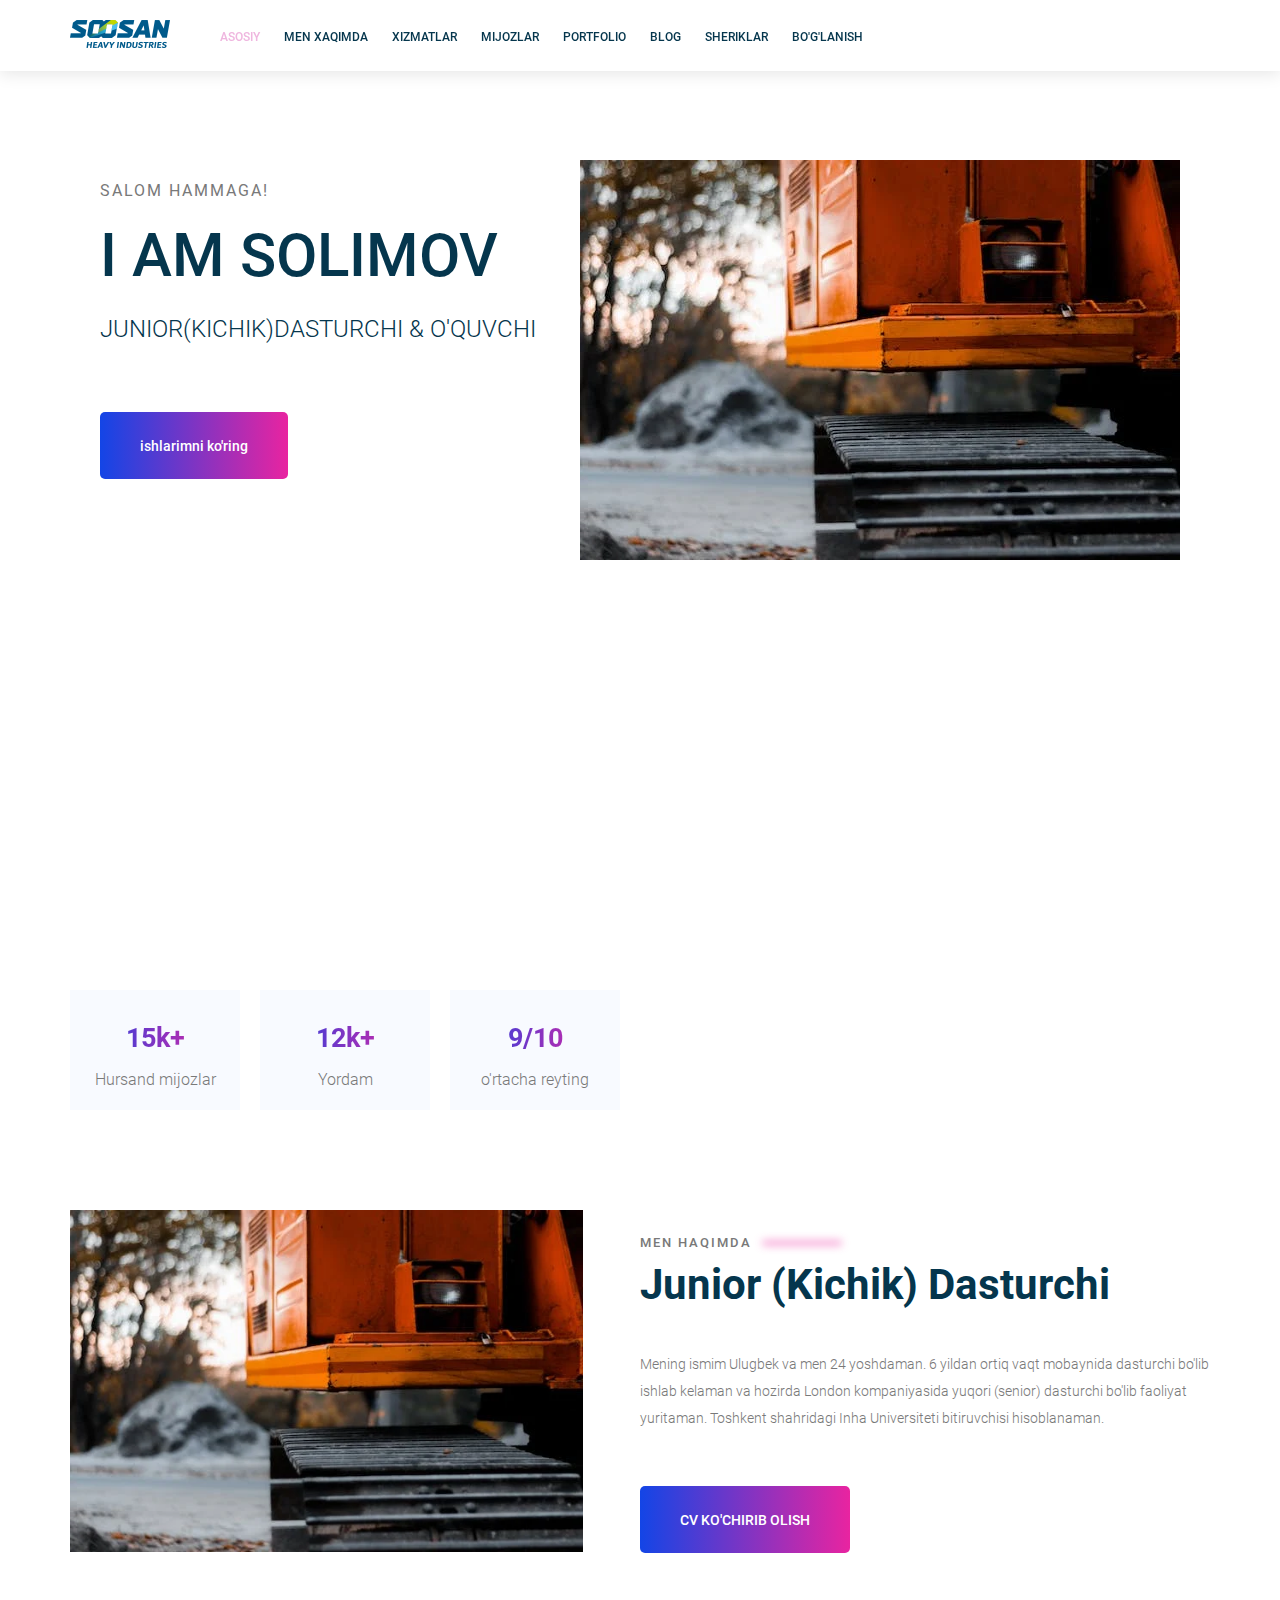
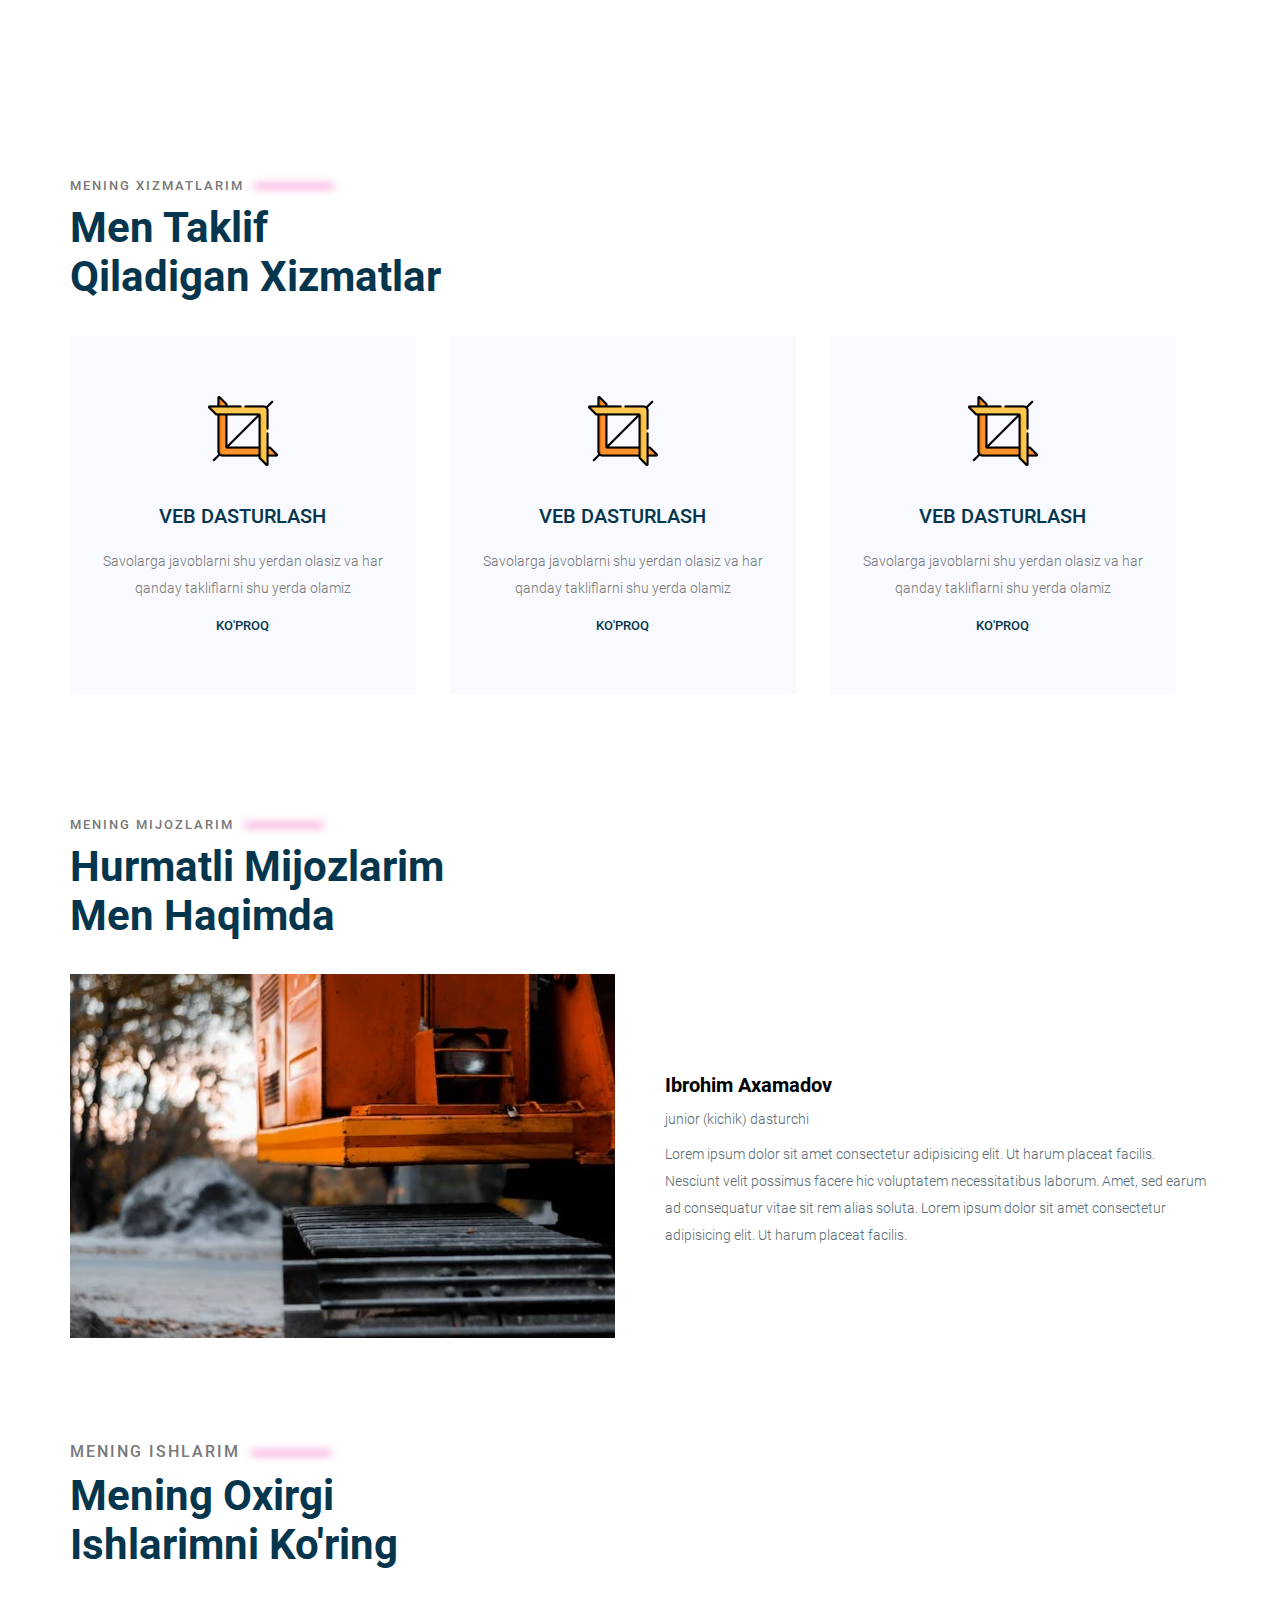
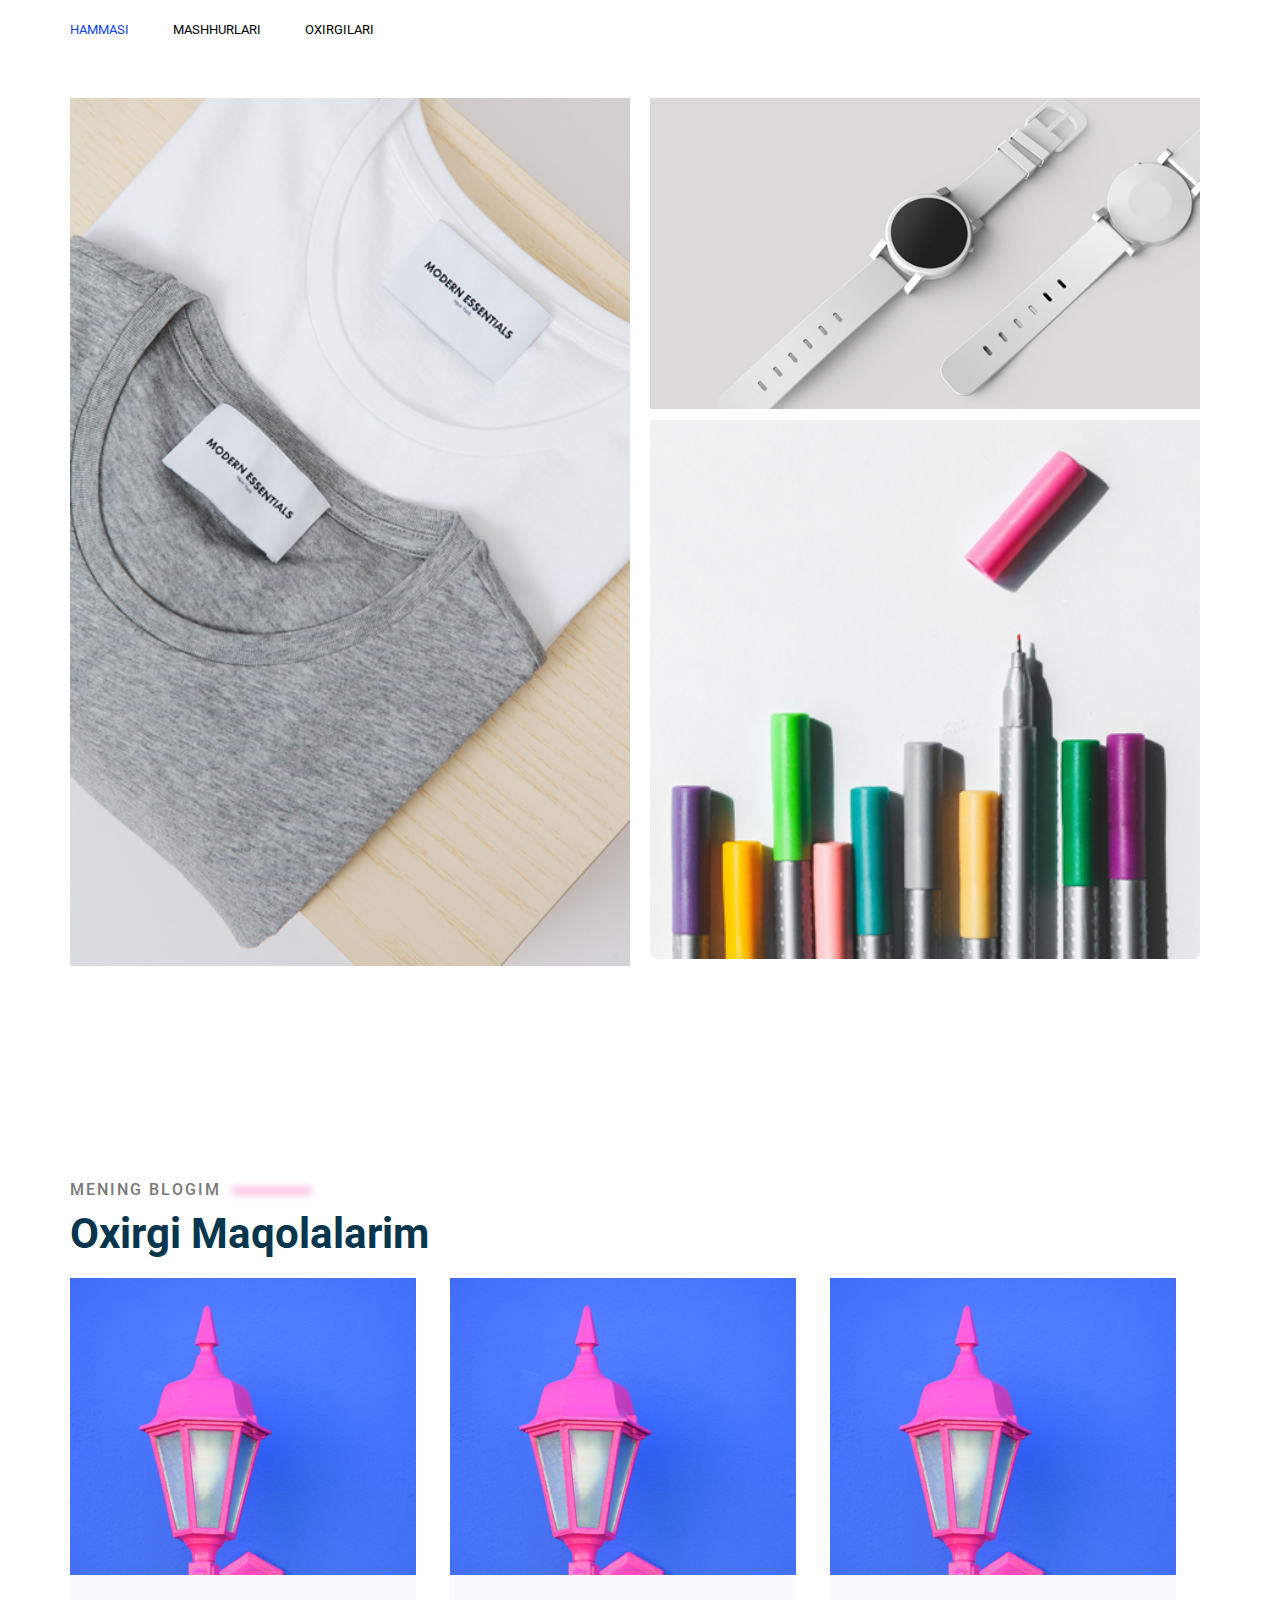
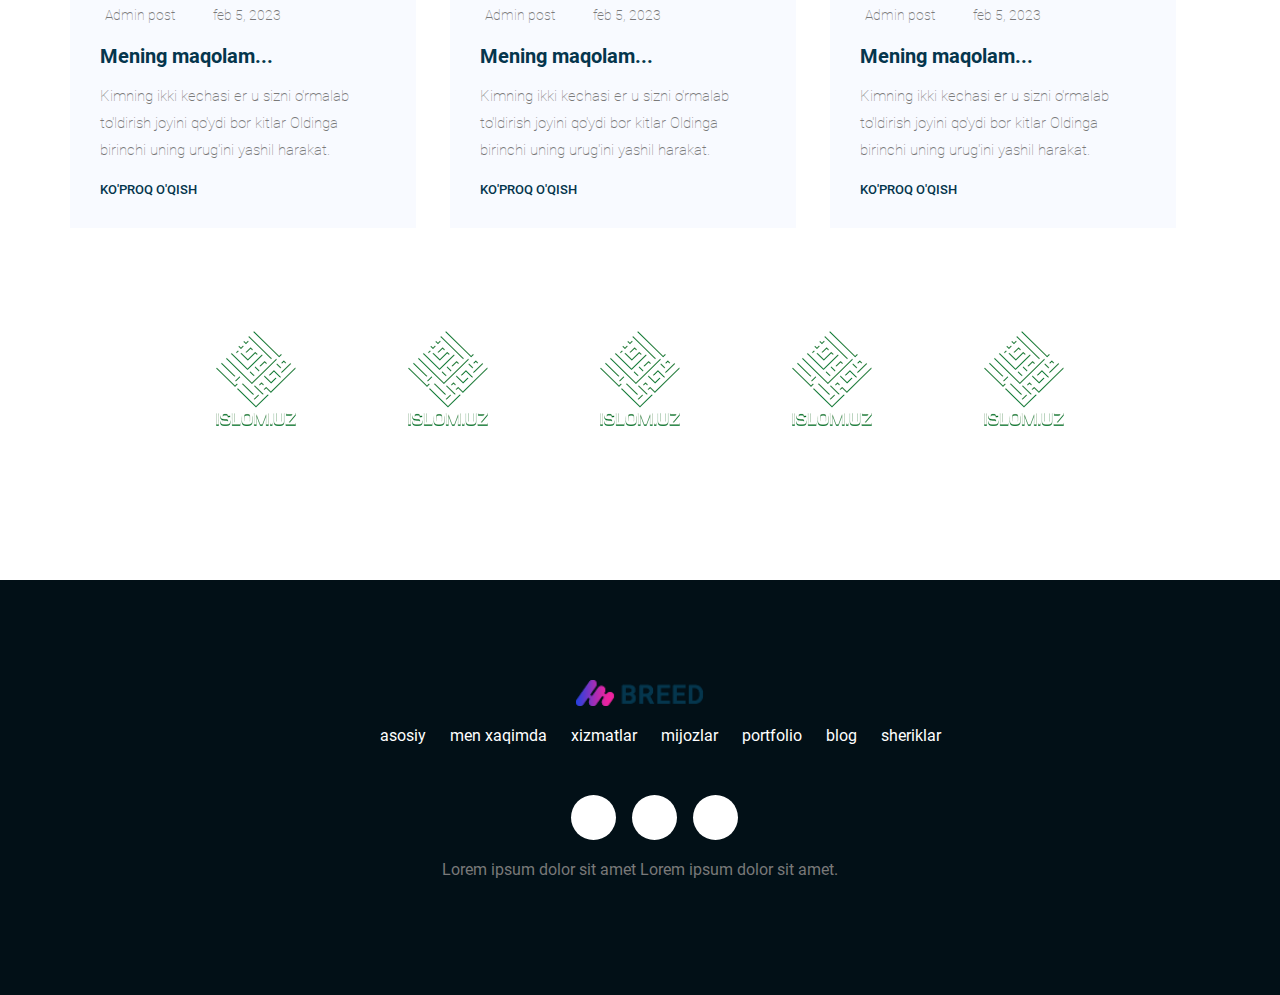
==== index.html @ 01a42edf "first commit" ====
<!DOCTYPE html>
<html lang="en">

<head>
    <meta charset="UTF-8">
    <meta http-equiv="X-UA-Compatible" content="IE=edge">
    <meta name="viewport" content="width=], initial-scale=1.0">
    <title>Document</title>
    <meta name="viewport" content="width=device-width,intial-scale=1.0">
    <link rel="preconnect" href="https://fonts.googleapis.com">
    <link rel="preconnect" href="https://fonts.gstatic.com" crossorigin>
    <link
        href="https://fonts.googleapis.com/css2?family=Lato:ital,wght@0,100;0,300;0,400;0,700;0,900;1,100;1,300;1,400;1,700;1,900&family=Roboto:ital,wght@0,100;0,300;0,400;0,500;0,700;0,900;1,100;1,300;1,400;1,500;1,700;1,900&display=swap"
        rel="stylesheet">
    <link rel="stylesheet" href="./css/shared.css">

    <link rel="stylesheet" href="./css/main.css">
    <link rel="stylesheet" href="https://cdnjs.cloudflare.com/ajax/libs/font-awesome/6.4.0/css/all.min.css"
        integrity="sha512-iecdLmaskl7CVkqkXNQ/ZH/XLlvWZOJyj7Yy7tcenmpD1ypASozpmT/E0iPtmFIB46ZmdtAc9eNBvH0H/ZpiBw=="
        crossorigin="anonymous" referrerpolicy="no-referrer" />

</head>

<body>
    <!-- header section -->
    <header class="main-header">
        <div class="container">
            <div class="main-header__brand">
                <a href="./index.html">
                    <img src="./images/logo (9).png" alt="logo">
                </a>
            </div>

            <nav class="main-navigation">
                <ul class="main-navigation__items">
                    <li class="main-navigation__item active">
                        <a href="#">asosiy</a>
                    </li>
                    <li class="main-navigation__item ">
                        <a href="#main-section">men xaqimda</a>
                    </li>
                    <li class="main-navigation__item">
                        <a href="#services">xizmatlar</a>
                    </li>
                    <li class="main-navigation__item">
                        <a href="#clieants">mijozlar</a>
                    </li>
                    <li class="main-navigation__item">
                        <a href="#portfolio">portfolio</a>
                    </li>
                    <li class="main-navigation__item">
                        <a href="#blog">blog</a>
                    </li>
                    <li class="main-navigation__item">
                        <a href="#partners">sheriklar</a>
                    </li>
                    <li class="main-navigation__item">
                        <a href="./contact.html">bo'g'lanish</a>
                    </li>
                </ul>
            </nav>
        </div>


    </header>


    <!--/ header section -->

    <!-- main section -->
    <div class="main-banner">



        <div class="container">
            <section id="main-section" class="main-section">

                <div class="main-section__info ">

                    <h4 class="main-section__welcome to-uppercase"> Salom hammaga! </h4>
                    <h1 class="main-section__introduction to-uppercase"> I am Solimov</h1>
                    <h3 class="main-section__position to-uppercase">junior(kichik)dasturchi & o'quvchi</h3>
                    <div class="main-section__social-networks">
                        <a href="#"><i class="fa-brands fa-telegram"></i></a>
                        <a href="#"><i class="fa-brands fa-youtube"></i></a>
                        <a href="#"><i class="fa-brands fa-instagram"></i></a>
                    </div>
                    <button type="button" class=" button main-section__action">
                        ishlarimni ko'ring
                    </button>
                </div>




                <div class="main-section__image">
                    <img src="./images/exkovtor.webp" alt="my img">
                </div>
            </section>
            <div class="clearfix"></div>


        </div>
    </div>

    <!-- /main section -->

    <!-- statistics -->
    <div class="container">
        <section id="statistics" class="statistics">
            <div class="statistics__item">
                <h3 class="statistics__number">
                    15k+
                </h3>
                <p class="statistics__title">
                    Hursand mijozlar
                </p>
            </div>
            <div class="statistics__item">
                <h3 class="statistics__number">
                    12k+
                </h3>
                <p class="statistics__title">
                    Yordam
                </p>
            </div>
            <div class="statistics__item">
                <h3 class="statistics__number">
                    9/10
                </h3>
                <p class="statistics__title">
                    o'rtacha reyting
                </p>
            </div>

        </section>
    </div>
    <!--/ statistics -->


    <!-- about me section -->
    <div class="container">
        <section id="about-me" class="about-me">
            <div class="about-me__image">
                <img src="./images/exkovtor.webp" alt="about me image">
            </div>

            <div class="about-me__info">
                <h5 class="section-subtitle">
                    men haqimda
                    <span class="blur-line"></span>
                </h5>
                <h3 class="section-title">
                    junior (kichik) dasturchi
                </h3>
                <p class="about-me__description">

                    Mening ismim Ulugbek va men 24 yoshdaman. 6 yildan ortiq vaqt mobaynida dasturchi bo'lib ishlab
                    kelaman
                    va hozirda London kompaniyasida yuqori (senior) dasturchi bo'lib faoliyat yuritaman. Toshkent
                    shahridagi
                    Inha Universiteti bitiruvchisi hisoblanaman.

                </p>
                <button type="button" class="button to-uppercase about-me__action">
                    cv ko'chirib olish
                </button>
            </div>

        </section>
        <div class="clearfix"></div>
    </div>
    <!-- /about main section -->

    <!-- services section -->
    <div class="container">
        <section id="services" class="services">
            <h5 class="section-subtitle">
                Mening xizmatlarim
                <span class="blur-line"></span>
            </h5>
            <h2 class="section-title">
                Men taklif <br>
                qiladigan xizmatlar
            </h2>
            <div class="services__cards">
                <div class="service__card">
                    <img class="service-card__icon" src="./images/s1.png" alt="Servise 1">
                    <h5 class="service-card__title">Veb dasturlash</h5>
                    <p class="service-card__description">
                        Savolarga javoblarni shu yerdan olasiz va har qanday takliflarni shu yerda olamiz
                    </p>
                    <a href="#" class="service-card__link ">
                        Ko'proq
                    </a>
                </div>
                <div class="service__card">
                    <img class="service-card__icon" src="./images/s1.png" alt="Servise 1">
                    <h5 class="service-card__title">Veb dasturlash</h5>
                    <p class="service-card__description">
                        Savolarga javoblarni shu yerdan olasiz va har qanday takliflarni shu yerda olamiz
                    </p>
                    <a href="#" class="service-card__link ">
                        Ko'proq
                    </a>
                </div>
                <div class="service__card">
                    <img class="service-card__icon" src="./images/s1.png" alt="Servise 1">
                    <h5 class="service-card__title">Veb dasturlash</h5>
                    <p class="service-card__description">
                        Savolarga javoblarni shu yerdan olasiz va har qanday takliflarni shu yerda olamiz
                    </p>
                    <a href="#" class="service-card__link ">
                        Ko'proq
                    </a>
                </div>
            </div>
        </section>
    </div>
    <!-- /services section -->

    <!-- clients section -->
    <div class="container">
        <section id="clieants" class="clients">
            <h5 class="section-subtitle">
                Mening mijozlarim
                <span class="blur-line"></span>
            </h5>
            <h2 class="section-title">
                Hurmatli mijozlarim <br>
                men haqimda
            </h2>
            <div class="client-items">
                <div class="client-item">
                    <div class="client-item__image">
                        <img src="./images/exkovtor.webp" alt="Client image">
                    </div>
                    <div class="client-item__info">
                        <h3 class="client-item__name">
                            Ibrohim Axamadov
                        </h3>
                        <p class="client-item__position">
                            junior (kichik) dasturchi
                        </p>
                        <p class="client-item__review">
                            Lorem ipsum dolor sit amet consectetur adipisicing elit. Ut harum placeat facilis. Nesciunt
                            velit possimus facere hic voluptatem necessitatibus laborum. Amet, sed earum ad consequatur
                            vitae sit rem alias soluta.
                            Lorem ipsum dolor sit amet consectetur adipisicing elit. Ut harum placeat facilis.
                        </p>
                        <div class="client-item__rate">
                            <i class="fas fa-star"></i>
                            <i class="fas fa-star"></i>
                            <i class="fas fa-star"></i>
                            <i class="fas fa-star"></i>
                            <i class="fas fa-star disabled"></i>
                        </div>
                    </div>

                </div>
            </div>
        </section>
        <div class="clearfix"></div>
    </div>

    <!-- /clients section -->

    <!-- portfolio section -->
    <div class="container">

        <section id="portfolio" class="portfolio">
            <div class="section-subtitle">
                Mening ishlarim
                <span class="blur-line"></span>
            </div>
            <div class="section-title">
                Mening oxirgi<br>
                ishlarimni ko'ring
            </div>
            <ul class="portfolio-filters">
                <li class="active">
                    Hammasi
                </li>
                <li>
                    Mashhurlari
                </li>

                <li>
                    oxirgilari
                </li>

            </ul>
            <div class="portfolio-items">
                <div class="portfolio-item portfolio-item-1">
                    <img src="./images/p5.jpg" alt="portfolio img 1" class="portfoli-item__image">
                    <div class="portfolio-item__overlay"></div>
                    <div class="portfolio-item__info">
                        <h4>
                            <a href="#">portfolio item 1</a>
                        </h4>

                        <p>
                            ishim haqida
                        </p>
                    </div>

                </div>
                <div class="portfolio-item portfolio-item-2">
                    <img src="./images/p4.jpg" alt="portfolio img 1" class="portfoli-item__image">
                    <div class="portfolio-item__overlay"></div>
                    <div class="portfolio-item__info">
                        <h4>
                            <a href="#">portfolio item 4</a>
                        </h4>

                        <p>
                            ishim haqida
                        </p>
                    </div>
                </div>
                <div class="portfolio-item portfolio-item-3">
                    <img src="./images/p6.jpg" alt="portfolio img 1" class="portfoli-item__image">
                    <div class="portfolio-item__overlay"></div>
                    <div class="portfolio-item__info">
                        <h4>
                            <a href="#">portfolio item 4</a>
                        </h4>

                        <p>
                            ishim haqida
                        </p>
                    </div>
                </div>
            </div>






        </section>
    </div>
    <!-- /portfolio section -->

    <!-- blog section -->
    <div class="container">
        <section id="blog" class="blog">
            <div class="section-subtitle">
                Mening blogim
                <span class="blur-line"></span>
            </div>
            <div class="section-title">
                Oxirgi maqolalarim
            </div>
            <div class="blog-items">
                <div class="blog-item">
                    <div class="blog-item__image">
                        <img src="./images/b1.jpg" alt="blog 1 image">
                    </div>
                    <div class="blog-item__info">
                        <div class="blog-item__main-info">
                            <span class="blog-item__author">
                                <i class="fa fa-user"></i>
                                Admin post
                            </span>
                            <span class="blog-item__date">
                                <i class="fa fa-calendar"></i>
                                feb 5, 2023

                            </span>
                        </div>
                        <h5 class="blog-item__title">
                            Mening maqolam...
                        </h5>
                        <p class="blog-item__description">
                            Kimning ikki kechasi er u sizni o'rmalab to'ldirish joyini qo'ydi bor kitlar Oldinga
                            birinchi uning urug'ini yashil harakat.
                        </p>
                        <a class="blog-item__learn-more">
                            Ko'proq o'qish
                        </a>

                    </div>
                </div>
                <div class="blog-item">
                    <div class="blog-item__image">
                        <img src="./images/b1.jpg" alt="blog 1 image">
                    </div>
                    <div class="blog-item__info">
                        <div class="blog-item__main-info">
                            <span class="blog-item__author">
                                <i class="fa fa-user"></i>
                                Admin post
                            </span>
                            <span class="blog-item__date">
                                <i class="fa fa-calendar"></i>
                                feb 5, 2023

                            </span>
                        </div>
                        <h5 class="blog-item__title">
                            Mening maqolam...
                        </h5>
                        <p class="blog-item__description">
                            Kimning ikki kechasi er u sizni o'rmalab to'ldirish joyini qo'ydi bor kitlar Oldinga
                            birinchi uning urug'ini yashil harakat.
                        </p>
                        <a class="blog-item__learn-more">
                            Ko'proq o'qish
                        </a>

                    </div>
                </div>
                <div class="blog-item">
                    <div class="blog-item__image">
                        <img src="./images/b1.jpg" alt="blog 1 image">
                    </div>
                    <div class="blog-item__info">
                        <div class="blog-item__main-info">
                            <span class="blog-item__author">
                                <i class="fa fa-user"></i>
                                Admin post
                            </span>
                            <span class="blog-item__date">
                                <i class="fa fa-calendar"></i>
                                feb 5, 2023

                            </span>
                        </div>
                        <h5 class="blog-item__title">
                            Mening maqolam...
                        </h5>
                        <p class="blog-item__description">
                            Kimning ikki kechasi er u sizni o'rmalab to'ldirish joyini qo'ydi bor kitlar Oldinga
                            birinchi uning urug'ini yashil harakat.
                        </p>
                        <a class="blog-item__learn-more">
                            Ko'proq o'qish
                        </a>

                    </div>
                </div>
            </div>

        </section>
    </div>

    <!-- /blog section -->

    <!-- partners section -->
    <div class="container">
        <section id="partners" class="partners">
            <div class="partner">
                <img src="./images/logo.png" alt="">
            </div>
            <div class="partner">
                <img src="./images/logo.png" alt="">
            </div>
            <div class="partner">
                <img src="./images/logo.png" alt="">
            </div>
            <div class="partner">
                <img src="./images/logo.png" alt="">
            </div>
            <div class="partner">
                <img src="./images/logo.png" alt="">
            </div>
        </section>
    </div>

    <!-- /partners section -->

    <!-- footer section -->
    <footer class="footer">
        <div class="container">
            <div class="footer__brand">
                <img src="./images/logo (2).png" alt="logo">
            </div>
            <nav class="footer__navigation">
                <ul class="footer__navigation-items">
                    <li class="footer__navigation-item">
                        <a href="#">asosiy</a>
                    </li>
                    <li class="footer__navigation-item">
                        <a href="#">men xaqimda</a>
                    </li>
                    <li class="footer__navigation-item">
                        <a href="#">xizmatlar</a>
                    </li>
                    <li class="footer__navigation-item">
                        <a href="#">mijozlar</a>
                    </li>
                    <li class="footer__navigation-item">
                        <a href="#">portfolio</a>
                    </li>
                    <li class="footer__navigation-item">
                        <a href="#">blog</a>
                    </li>
                    <li class="footer__navigation-item">
                        <a href="#">sheriklar</a>
                    </li>
                </ul>
            </nav>
            <ul class="footer__socials">
                <li class="footer__social">
                    <a href="#">
                        <i class="fab fa-telegram"></i>
                    </a>
                </li>
                <li class="footer__social">
                    <a href="#">
                        <i class="fab fa-instagram"></i>
                    </a>
                </li>
                <li class="footer__social">
                    <a href="#">
                        <i class="fab fa-youtube"></i>
                    </a>
                </li>
            </ul>
            <p class="footer__text">
                Lorem ipsum dolor sit amet Lorem ipsum dolor sit amet.
            </p>
        </div>
    </footer>

    <!-- /footer section -->




</body>

</html>
---- css/shared.css ----
@font-face {
    font-family: 'Roboto';
    src: url('../FONTS/Roboto/Roboto-Black.eot');
    src: url('../FONTS/Roboto/Roboto-Black.eot?#iefix') format('embedded-opentype'),
        url('../FONTS/Roboto/Roboto-Black.woff2') format('woff2'),
        url('../FONTS/Roboto/Roboto-Black.woff') format('woff'),
        url('../FONTS/Roboto/Roboto-Black.ttf') format('truetype');
    font-weight: 900;
    font-style: normal;
    font-display: swap;
}

@font-face {
    font-family: 'Roboto';
    src: url('../FONTS/Roboto/Roboto-BlackItalic.eot');
    src: url('../FONTS/Roboto/Roboto-BlackItalic.eot?#iefix') format('embedded-opentype'),
        url('../FONTS/Roboto/Roboto-BlackItalic.woff2') format('woff2'),
        url('../FONTS/Roboto/Roboto-BlackItalic.woff') format('woff'),
        url('../FONTS/Roboto/Roboto-BlackItalic.ttf') format('truetype');
    font-weight: 900;
    font-style: italic;
    font-display: swap;
}

@font-face {
    font-family: 'Roboto';
    src: url('../FONTS/Roboto/Roboto-Bold.eot');
    src: url('../FONTS/Roboto/Roboto-Bold.eot?#iefix') format('embedded-opentype'),
        url('../FONTS/Roboto/Roboto-Bold.woff2') format('woff2'),
        url('../FONTS/Roboto/Roboto-Bold.woff') format('woff'),
        url('../FONTS/Roboto/Roboto-Bold.ttf') format('truetype');
    font-weight: bold;
    font-style: normal;
    font-display: swap;
}

@font-face {
    font-family: 'Roboto';
    src: url('../FONTS/Roboto/Roboto-Light.eot');
    src: url('../FONTS/Roboto/Roboto-Light.eot?#iefix') format('embedded-opentype'),
        url('../FONTS/Roboto/Roboto-Light.woff2') format('woff2'),
        url('../FONTS/Roboto/Roboto-Light.woff') format('woff'),
        url('../FONTS/Roboto/Roboto-Light.ttf') format('truetype');
    font-weight: 300;
    font-style: normal;
    font-display: swap;
}

@font-face {
    font-family: 'Roboto';
    src: url('../FONTS/Roboto/Roboto-LightItalic.eot');
    src: url('../FONTS/Roboto/Roboto-LightItalic.eot?#iefix') format('embedded-opentype'),
        url('../FONTS/Roboto/Roboto-LightItalic.woff2') format('woff2'),
        url('../FONTS/Roboto/Roboto-LightItalic.woff') format('woff'),
        url('../FONTS/Roboto/Roboto-LightItalic.ttf') format('truetype');
    font-weight: 300;
    font-style: italic;
    font-display: swap;
}

@font-face {
    font-family: 'Roboto';
    src: url('../FONTS/Roboto/Roboto-Italic.eot');
    src: url('../FONTS/Roboto/Roboto-Italic.eot?#iefix') format('embedded-opentype'),
        url('../FONTS/Roboto/Roboto-Italic.woff2') format('woff2'),
        url('../FONTS/Roboto/Roboto-Italic.woff') format('woff'),
        url('../FONTS/Roboto/Roboto-Italic.ttf') format('truetype');
    font-weight: normal;
    font-style: italic;
    font-display: swap;
}

@font-face {
    font-family: 'Roboto';
    src: url('../FONTS/Roboto/Roboto-BoldItalic.eot');
    src: url('../FONTS/Roboto/Roboto-BoldItalic.eot?#iefix') format('embedded-opentype'),
        url('../FONTS/Roboto/Roboto-BoldItalic.woff2') format('woff2'),
        url('../FONTS/Roboto/Roboto-BoldItalic.woff') format('woff'),
        url('../FONTS/Roboto/Roboto-BoldItalic.ttf') format('truetype');
    font-weight: bold;
    font-style: italic;
    font-display: swap;
}

@font-face {
    font-family: 'Roboto';
    src: url('../FONTS/Roboto/Roboto-Medium.eot');
    src: url('../FONTS/Roboto/Roboto-Medium.eot?#iefix') format('embedded-opentype'),
        url('../FONTS/Roboto/Roboto-Medium.woff2') format('woff2'),
        url('../FONTS/Roboto/Roboto-Medium.woff') format('woff'),
        url('../FONTS/Roboto/Roboto-Medium.ttf') format('truetype');
    font-weight: 500;
    font-style: normal;
    font-display: swap;
}

@font-face {
    font-family: 'Roboto';
    src: url('../FONTS/Roboto/Roboto-MediumItalic.eot');
    src: url('../FONTS/Roboto/Roboto-MediumItalic.eot?#iefix') format('embedded-opentype'),
        url('../FONTS/Roboto/Roboto-MediumItalic.woff2') format('woff2'),
        url('../FONTS/Roboto/Roboto-MediumItalic.woff') format('woff'),
        url('../FONTS/Roboto/Roboto-MediumItalic.ttf') format('truetype');
    font-weight: 500;
    font-style: italic;
    font-display: swap;
}

@font-face {
    font-family: 'Roboto';
    src: url('../FONTS/Roboto/Roboto-ThinItalic.eot');
    src: url('../FONTS/Roboto/Roboto-ThinItalic.eot?#iefix') format('embedded-opentype'),
        url('../FONTS/Roboto/Roboto-ThinItalic.woff2') format('woff2'),
        url('../FONTS/Roboto/Roboto-ThinItalic.woff') format('woff'),
        url('../FONTS/Roboto/Roboto-ThinItalic.ttf') format('truetype');
    font-weight: 100;
    font-style: italic;
    font-display: swap;
}

@font-face {
    font-family: 'Roboto';
    src: url('../FONTS/Roboto/Roboto-Regular.eot');
    src: url('../FONTS/Roboto/Roboto-Regular.eot?#iefix') format('embedded-opentype'),
        url('../FONTS/Roboto/Roboto-Regular.woff2') format('woff2'),
        url('../FONTS/Roboto/Roboto-Regular.woff') format('woff'),
        url('../FONTS/Roboto/Roboto-Regular.ttf') format('truetype');
    font-weight: normal;
    font-style: normal;
    font-display: swap;
}

@font-face {
    font-family: 'Roboto';
    src: url('../FONTS/Roboto/Roboto-Thin.eot');
    src: url('../FONTS/Roboto/Roboto-Thin.eot?#iefix') format('embedded-opentype'),
        url('../FONTS/Roboto/Roboto-Thin.woff2') format('woff2'),
        url('../FONTS/Roboto/Roboto-Thin.woff') format('woff'),
        url('../FONTS/Roboto/Roboto-Thin.ttf') format('truetype');
    font-weight: 100;
    font-style: normal;
    font-display: swap;
}




/* core styles */

html {
    scroll-behavior: smooth;
}

body {
    margin: 0;
    font-family: 'Roboto', sans-serif;
}


a {
    transition: all 0.3s ease-in-out;
}

button {
    font-family: inherit;
    transition: all 0.3s ease-in-out;
}



.container {
    width: 1140px;
    margin: 0 auto;
}


.to-uppercase {
    text-transform: uppercase;

}

.clearfix {
    clear: both;
}



.section-subtitle {
    letter-spacing: 2px;
    font-weight: 500;
    margin-bottom: 0.625rem;
    /* 10px */
    color: #797979;
    text-transform: uppercase;
}

.section-title {
    margin-top: 5px;
    /*5/16=0.32rem*/
    font-size: 42px;
    /*42/16=2.62rem*/
    font-weight: 700;
    text-transform: capitalize;
    color: #05364d;
}

.button {
    border: none;
    background: linear-gradient(to right, #1345e6 0%, #ed239f 51%, #1345e6 100%);
    background-size: 200% auto;
    color: #ffffff;
    font-weight: 500;
    font-size: 14px;
    /*14/16=0.87rem*/
    padding: 1.6rem 2.5rem;
    cursor: pointer;
    border-radius: 5px;
}

.button:hover {
    background-position: right center;
}




.blur-line {
    display: inline-block;
    position: relative;
    top: -2px;
    margin-left: 0.32rem;
    width: 80px;
    height: 4px;
    background-color: rgba(237, 35, 159, 0.6);
    filter: blur(4px);
    border-radius: 4px;
}

/* main header styles */

.main-header {
    position: fixed;
    top: 0;
    left: 0;
    width: 100%;
    background-color: white;
    box-shadow: 0px 3px 16px 0px rgb(0 0 0 / 10%);
    z-index: 10;
}

.main-header .container {
    display: flex;
    align-self: center;
}


/* .main-header__brand {
    display: inline-block;
    vertical-align: middle;
} */


.main-header__brand img {
    width: 100px;
    margin-top: 20px;
}

.main-navigation {
    display: inline-block;
    vertical-align: middle;
}

.main-navigation__item {
    display: inline-block;
    padding: 0.625rem;
}

.main-navigation a {
    color: #05364d;
    text-decoration: none;
    text-transform: uppercase;

    font-size: 0.75rem;
    font-weight: 500;
}

.main-navigation__item a:hover {
    color: #efb6df;
}

.main-navigation__item.active a {
    color: #efb6df;
}


/* footer section styles */

.footer {
    padding: 100px 0;
    margin-top: 50px;
    background-color: #021017;
    text-align: center;
}

.footer__brand img {
    width: 128px;
}

.footer__navigation-items {
    margin-bottom: 50px;
}

.footer__navigation-item {
    display: inline-block;
    padding: 0 10px;
}

.footer__navigation-item a {
    color: white;
    text-decoration: none;
}

.footer__social {
    display: inline-block;
    width: 45px;
    height: 45px;
    line-height: 45px;
    text-align: center;
    background: #ffffff;
    border-radius: 36px;
    color: #05364d;
    font-size: 1rem;
    margin-right: 12px;
}


.footer__social a {
    color: #021017;

}





.footer__social:hover {
    background: linear-gradient(90deg, #1345e6 0%, #ed239f 100%);
}

.footer__social:hover i {
    color: white;
}

.footer__text {
    color: #797979;
}

@media only screen and (max-width:991px) {
    .container {
        width: 90%;
    }

    /* navigation menu */

    .main-navigation {
        display: none;



    }

    /* footer */

    .footer__navigation {
        display: none;
    }
}



@media only screen and (max-width:767px) {
    .container {
        width: 92%;
    }

    .main-navigation {
        display: none;

    }


}
---- css/main.css ----
/* main section */

.main-banner {
    /* background: url('../images/fonrasm.jpeg')no-repeat top center; */
    background-color: center;
    background-size: cover;
    min-height: 890px;
}

.main-section {

    padding: 10rem 1.87rem;
    /*1)120px/16=7.5rem 2)30/16=1.87rem*/
    display: flex;
    justify-content: space-between;
}





/* .main-section>div {
    width: 50%;
    float: left;
} */


.main-section__image {
    text-align: right;
}

.main-section__welcome {
    font-size: 1rem;
    /*16/16=1rem*/
    font-weight: 400;
    /* 20/16=1.25rem */
    margin-bottom: 1.25rem;
    letter-spacing: 2px;
    color: #797979;
}


.main-section__introduction {
    /* 20/16=1.25rem */
    margin-top: 1.25rem;
    /* 60/16=3.75rem */
    font-size: 3.75rem;
    font-weight: 500;
    /* 20/16=1.25rem */
    margin-bottom: 1.25rem;
    color: #05364d;
}

.main-section__position {
    color: #05364d;
    /* 24/16=1.5rem */
    font-size: 1.5rem;
    font-weight: 300;
    /* 20/16=1.25rem */
    margin-bottom: 1.25rem;
}


.main-section__social-networks a {
    color: #8fa1aa;
    /* 20/16=1.25rem */
    font-size: 20px;
    display: inline-block;
    margin-right: 1.rem;
    cursor: pointer;
}


.main-section__social-networks a:hover i {
    color: #1c44e4;
}


.main-section__action {
    /* 30/16=1.87rem */
    margin-top: 1.87rem;

}


/* statistics section */

.statistics {
    /* 100/16=6.25rem */
    padding-top: 6.25rem;
    display: flex;
}

.statistics__item {
    /* display: inline-block; */
    width: 150px;
    background-color: #f8faff;
    text-align: center;
    /* 5/16=0.32rem 10/16=0.625rem */
    padding: 0.32rem 0.625rem;
    /* 20/16=1.25rem */
    margin-right: 1.25rem;
}

.statistics__number {
    /* 27/16=1.69rem */
    font-size: 1.69rem;
    margin-bottom: 0.32rem;
    background: linear-gradient(90deg, #1345e6 0%, #ed239f 100%);
    -webkit-background-clip: text;
    -webkit-text-fill-color: transparent;
}

.statistics__title {
    font-size: 1rem;
    color: #797979;
    font-weight: 300;
}

/* about me section */

.about-me {
    /* 100/16=6.25rem */
    padding: 6.25rem 0;
    display: flex;
    align-items: center;
}

.about-me>div {
    /* width: 50%; */
    /* float: left; */
    flex: 1;
}


.about-me__image img {
    width: 90%;
}




.about-me__description {
    /* 14/16=0.87rem */
    font-size: 0.87rem;
    font-weight: 300;
    color: #797979;
    line-height: 1.69rem;
}


.about-me__action {
    /* 40/16=2.5rem */
    margin-top: 2.5rem;
}


/* Services section styles */

.services {
    /* 100/16= */
    padding-top: 6.25rem;
}

.services__cards {
    display: flex;
    justify-content: space-between;
}


.service__card {
    /* display: inline-block; */
    /* width: 30%; */
    /* 60/16=3.75rem  30/16=1.87rem */
    padding: 3.75rem 1.87rem;
    background-color: #f8faff;
    margin-right: 3%;
    text-align: center;
    box-sizing: border-box;
    transition: all 0.4s ease 0s;
}

.service-card__title {
    color: #05364d;
    /* 20/16=1.25rem */
    font-size: 1.25rem;
    font-weight: 500;
    /* 20px/16=1.25rem */
    margin-bottom: 1.25rem;
    text-transform: uppercase;

}


.service-card__description {
    /* 14/16=0.87rem */
    font-size: 0.87rem;
    /* 27px */
    line-height: 1.68rem;
    font-weight: 300;
    color: #797979;
}

.service-card__link {
    /* 13px */
    font-size: 0.81rem;
    font-weight: 500;
    text-transform: uppercase;
    color: #05364d;
    text-decoration: none;
}

.service__card:hover {
    background-color: #5f30ff;
}

.service__card:hover .service-card__title,
.service__card:hover .service-card__description,
.service__card:hover .service-card__link {
    color: #ffffff;
}


/* clients section styles */

.clients {
    padding-top: 6.25rem;
}

.client-item {
    display: flex;
    align-items: center;
}

.client-item>div {
    /* width: 50%;
    float: left;
    box-sizing: border-box; */

    flex: 1;

}

.client-item__image img {
    width: 100%;

}

.client-item__info {
    /* 50px */
    /* padding-top: 3.12rem; */
    padding-left: 3.12rem;
}

.client-item__name {

    /* font-size: 20px; */
    font-size: 1.25rem;
    /* margin-bottom: 4px; */
    margin-bottom: 0.25rem;


}

.client-item__position {
    /* 14px */
    font-size: 0.87rem;
    font-weight: 300;
    color: #5b6d75;
}


.client-item__review {
    /* 14px */
    font-size: 0.87rem;
    /*  27px */
    line-height: 1.68rem;
    font-weight: 300;
    color: #5b6d75;
}


.client-item__rate {
    color: #ffd805;
}

.client-item__rate .disabled {
    color: #aeb9be;
}



/* portfoli section styles */

.portfolio {
    padding: 6.25rem 0;
}

.portfolio-filters {
    list-style: none;
    padding-left: 0;
    /* 50px */
    margin-top: 3.12rem;
}

.portfolio-filters li {
    display: inline-block;

    margin-right: 2.5rem;
    font-size: 0.81rem;
    font-weight: 400;
    text-transform: uppercase;
    cursor: pointer;
}



.portfolio-filters li:hover,
.portfolio-filters li.active {
    color: #1345e6;
}



.portfolio-items {
    position: relative;
    margin-top: 3.12rem;
}

.portfolio-item {
    position: relative;
    display: inline-block;
    cursor: pointer;
    width: 50%;
    padding: 0.625rem;
    box-sizing: border-box;
}

.portfolio-item-1 {
    padding-left: 0;
}

.portfolio-item-3 {
    position: absolute;
    top: 322px;
    right: 0;
}

.portfolio-item-2 {
    position: absolute;
    top: 0;
    right: 0;
}

.portfoli-item__image {
    width: 100%;
}


.portfolio-item__overlay {
    position: absolute;
    left: 0;
    top: 0;
    height: 100%;
    width: 100%;


    z-index: 1;
    transition: all 0.4s ease 0s;
}


.portfolio-item__info {
    position: absolute;

    bottom: 44px;
    left: 80px;
    color: white;
    visibility: hidden;
    opacity: 0;
    z-index: 1;
    transition: all 0.4s ease 0s;
}

.portfolio-item__info a {
    color: white;
    text-decoration: none;
}


.portfolio-item:hover .portfolio-item__overlay {
    visibility: visible;
    top: 20px;
    left: 20px;
    background: rgba(19, 69, 230, 0.9);

}

.portfolio-item:hover .portfolio-item__info {
    visibility: visible;
    bottom: 24px;
    left: 60px;
    opacity: 1;
}

/* blog section styles */

.blog {
    /* 100/16=6.25rem */
    padding-top: 6.25rem;
}

.blog-items {
    /* 50/16=1.25rem */
    margin-top: 1.25rem;
    display: flex;
    justify-content: space-between;
}

.blog-item {
    /* display: inline-block; */
    overflow: hidden;
    /* width: 30%; */
    margin-right: 3%;
    box-sizing: border-box;
}

.blog-item:hover {

    box-shadow: 0px 10px 20px rgb(5 54 77 / 10%);
}

.blog-item:hover .blog-item__info {

    background-color: white;
}

.blog-item__image {
    overflow: hidden;
}

.blog-item__image img {
    width: 100%;
    vertical-align: middle;
    transition: all 0.4s ease 0s;
}

.blog-item:hover.blog-item img {
    transform: scale(1.1);
}

.blog-item__info {

    background-color: #f8faff;
    /* 30/16=1.87rem */
    padding: 1.87rem;
    color: #797979;
}

.blog-item__main-info span {
    /* 14/16=0.87rem */
    font-size: 0.87rem;
    /* 30/16= */
    margin-right: 1.87rem;
    font-weight: lighter;
}

.blog-item__info i {
    margin-right: 0.31rem;
}

.blog-item__title {
    font-size: 1.25rem;
    margin-top: 1.25rem;
    margin-bottom: 0.94rem;
    color: #05364d;
    font-weight: 700;
}

.blog-item__description {
    line-height: 1.68rem;
    font-weight: lighter;
    font-size: 0.94rem;

}

.blog-item__learn-more {
    font-size: 0.81rem;
    font-weight: 500;
    text-transform: uppercase;
    color: #05364d;
    cursor: pointer;
}



.blog-item__learn-more:hover {
    color: #ed239f;
}


/* partners section styles */

.partners {
    padding: 6.25rem;
    display: flex;
    justify-content: space-between;
}

.partner {
    /* display: inline-block; */
    padding: 0 2.87rem;
}


@media only screen and (max-width:991px) {

    /* main section */
    .main-section__image {
        display: none;

    }

    .main-section>div {
        width: 100%;

    }

    /* Statistics */
    .statistics {
        padding: 1rem;
        text-align: center;
        justify-content: center;
    }

    /* about me section */

    .about-me {
        padding: 1.5rem 0;
    }


    .about-me>div {
        width: 100%;
    }

    .about-me__image {
        display: none;
    }

    /* services */
    .services {
        padding: 1.5rem 0;
    }

    .services__cards {
        flex-wrap: wrap;
    }

    .service__card {
        flex-basis: 45%;
        /* width: 45%; */
        margin-bottom: 20px;
    }


    /* Clients */
    .clients {
        padding: 1.5rem 0;
    }

    .client-item {
        flex-direction: column;
    }

    .client-item>div {
        width: 100%;
        float: none;
    }




    /* blog */
    .blog {
        padding: 1.5rem 0;
    }

    .blog-items {
        flex-wrap: wrap;
    }

    .blog-item {
        flex-basis: 45%;
        /* width: 45%; */
        /* margin-right: 0; */
        margin-bottom: 20px;
    }

    /* partners */
    .partners {
        padding: 1.5rem;
    }

    .partners {
        flex-direction: column;
    }

    .partner {
        /* display: block; */
        padding: 0;
        text-align: center;
        margin-bottom: 10px;
    }

}




@media only screen and (max-width:767px) {

    /* main section */
    .main-banner {
        background: none;
        min-height: auto;
    }



    .main-section__action {
        display: none;
    }



    .main-section__introduction {
        font-size: 3rem;
    }

    /* Statistics section */
    .statistics__item {
        width: 100%;
        margin-bottom: 20px;
        margin-right: 0;
        box-sizing: border-box;

    }



    /* Services section */

    .statistics {
        flex-direction: column;
    }


    .service__card {
        flex-basis: 100%;
        /* width: 100%; */
        margin-right: 0;
        margin-bottom: 20px;
    }


    /*portfolio  */
    .portfolio {
        padding: 1.5rem 0;
    }

    .portfolio-item {
        width: 100%;

    }

    .portfolio-item-2,
    .portfolio-item-3 {
        position: static;
    }

    /* blog */

    .blog-items {
        flex-direction: column;
    }

    .blog-item {
        flex-basis: 100%;
        /* width: 100%; */
        margin-right: 0;
        margin-bottom: 20px;
    }





}
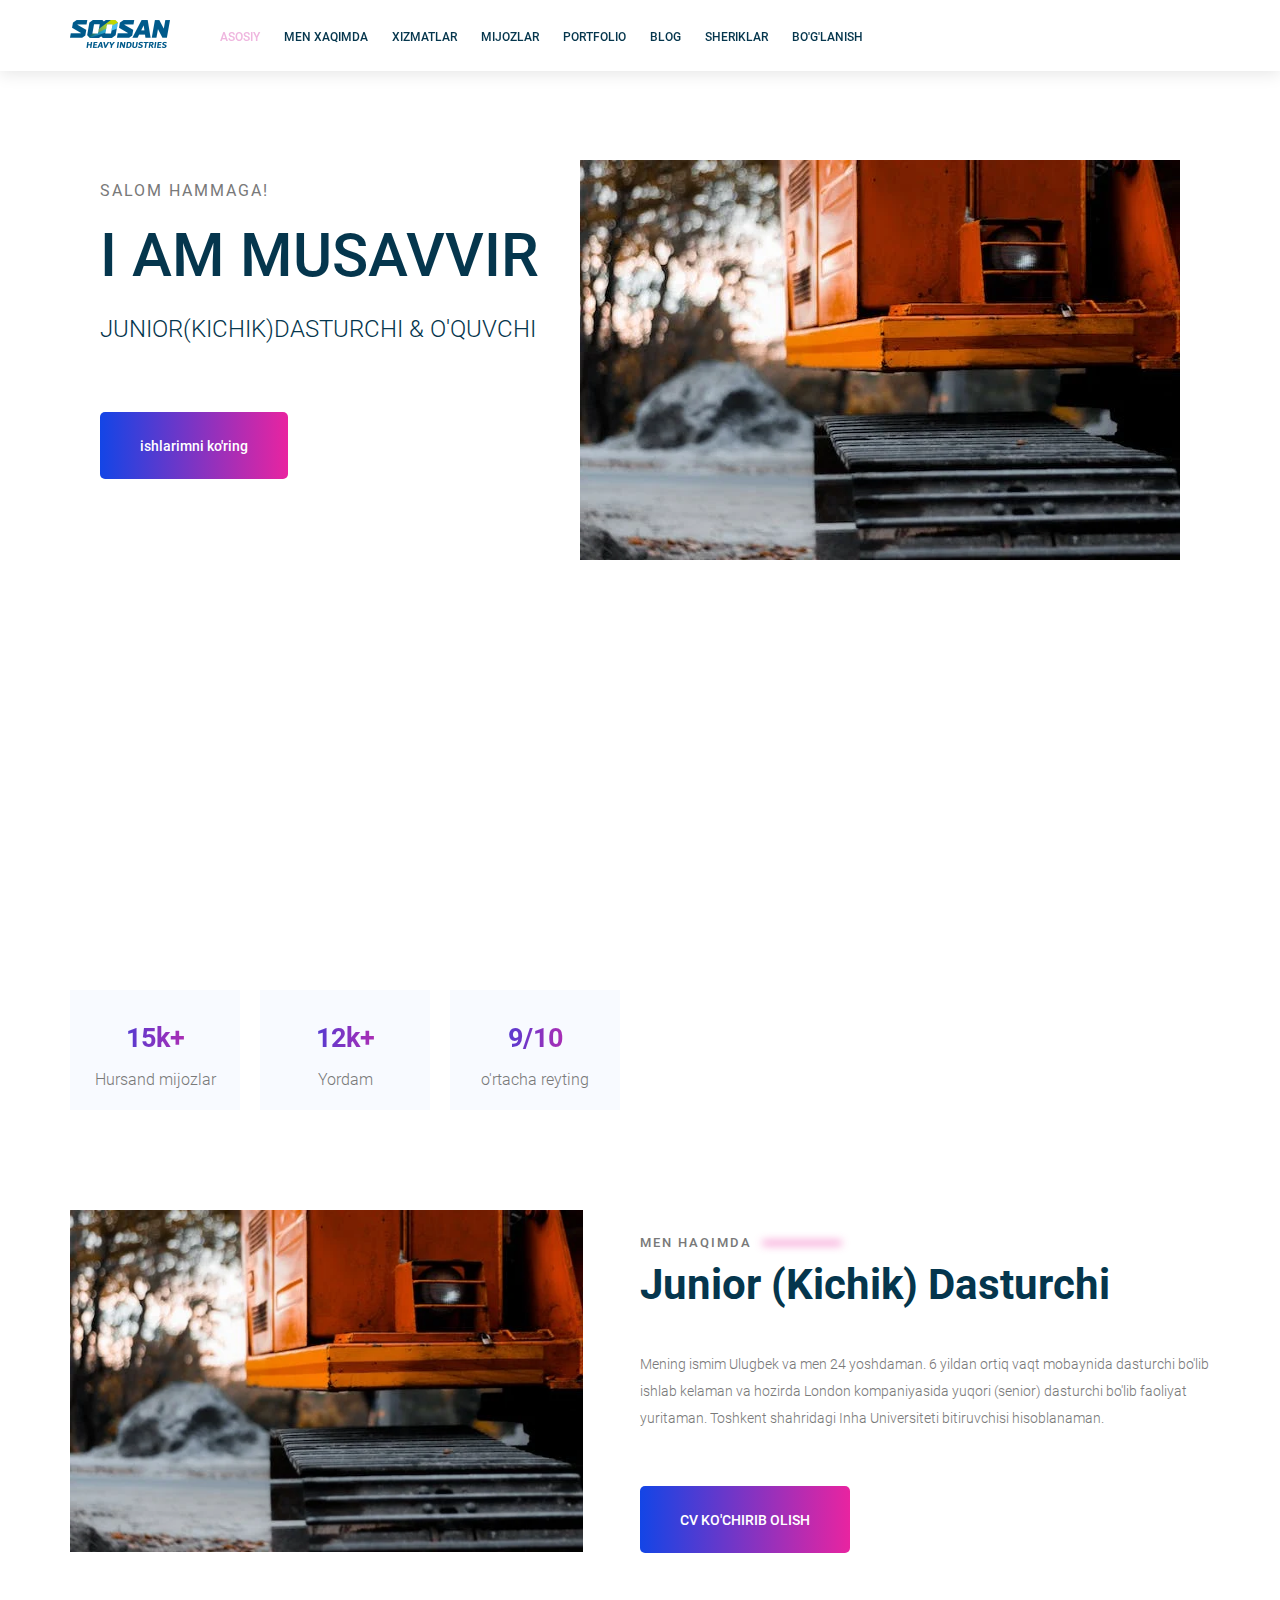
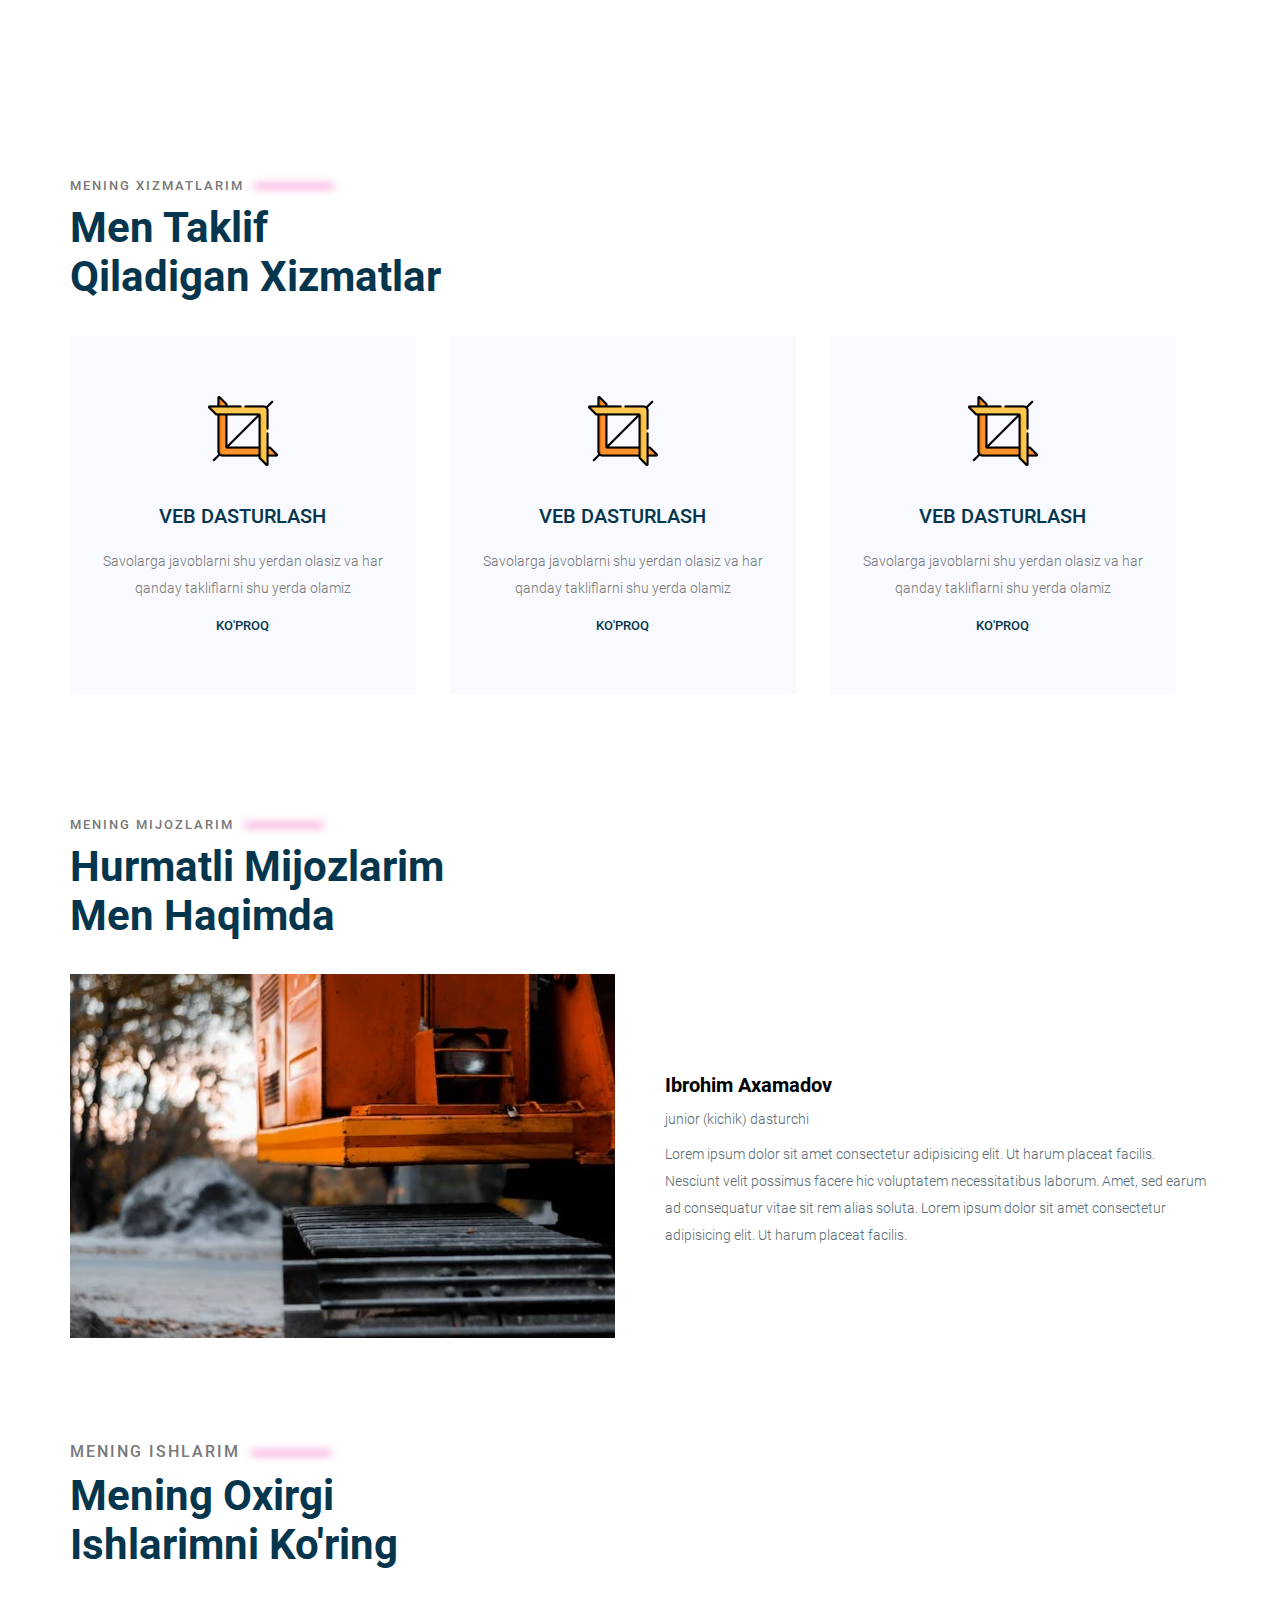
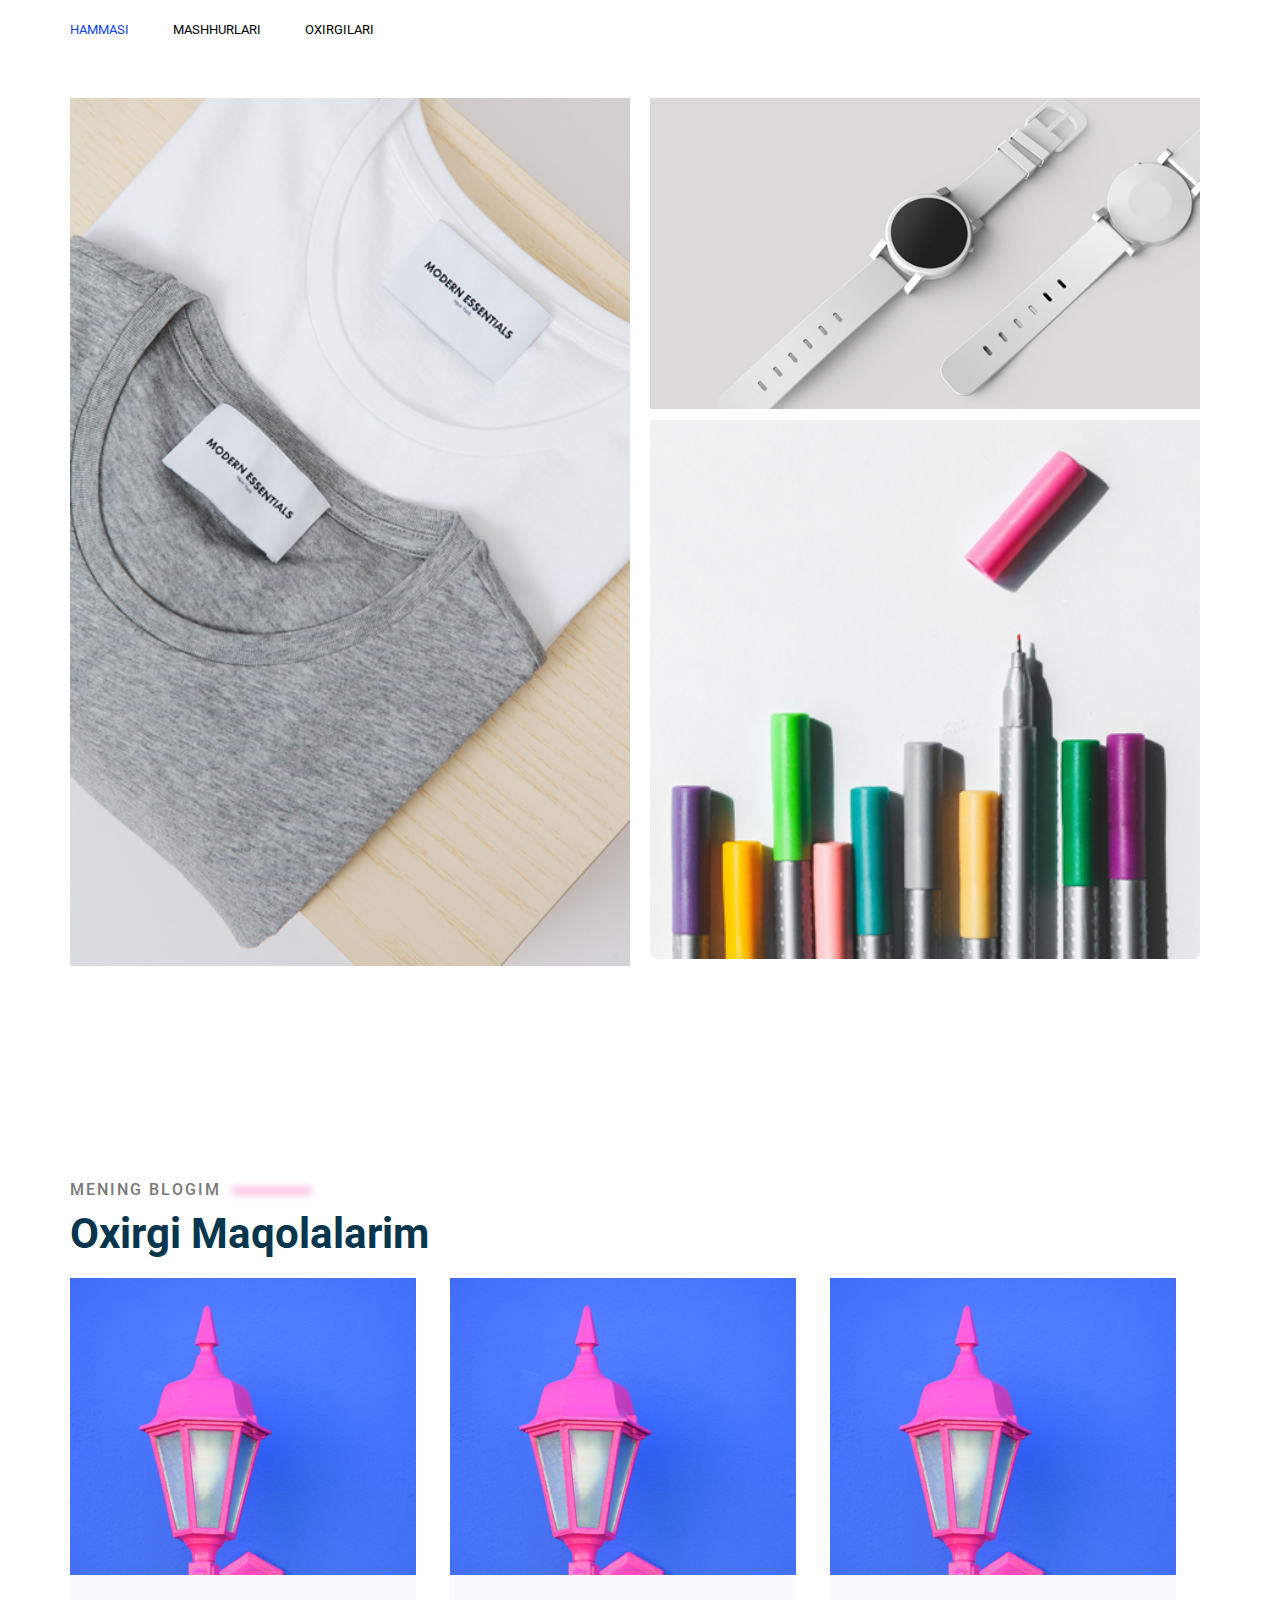
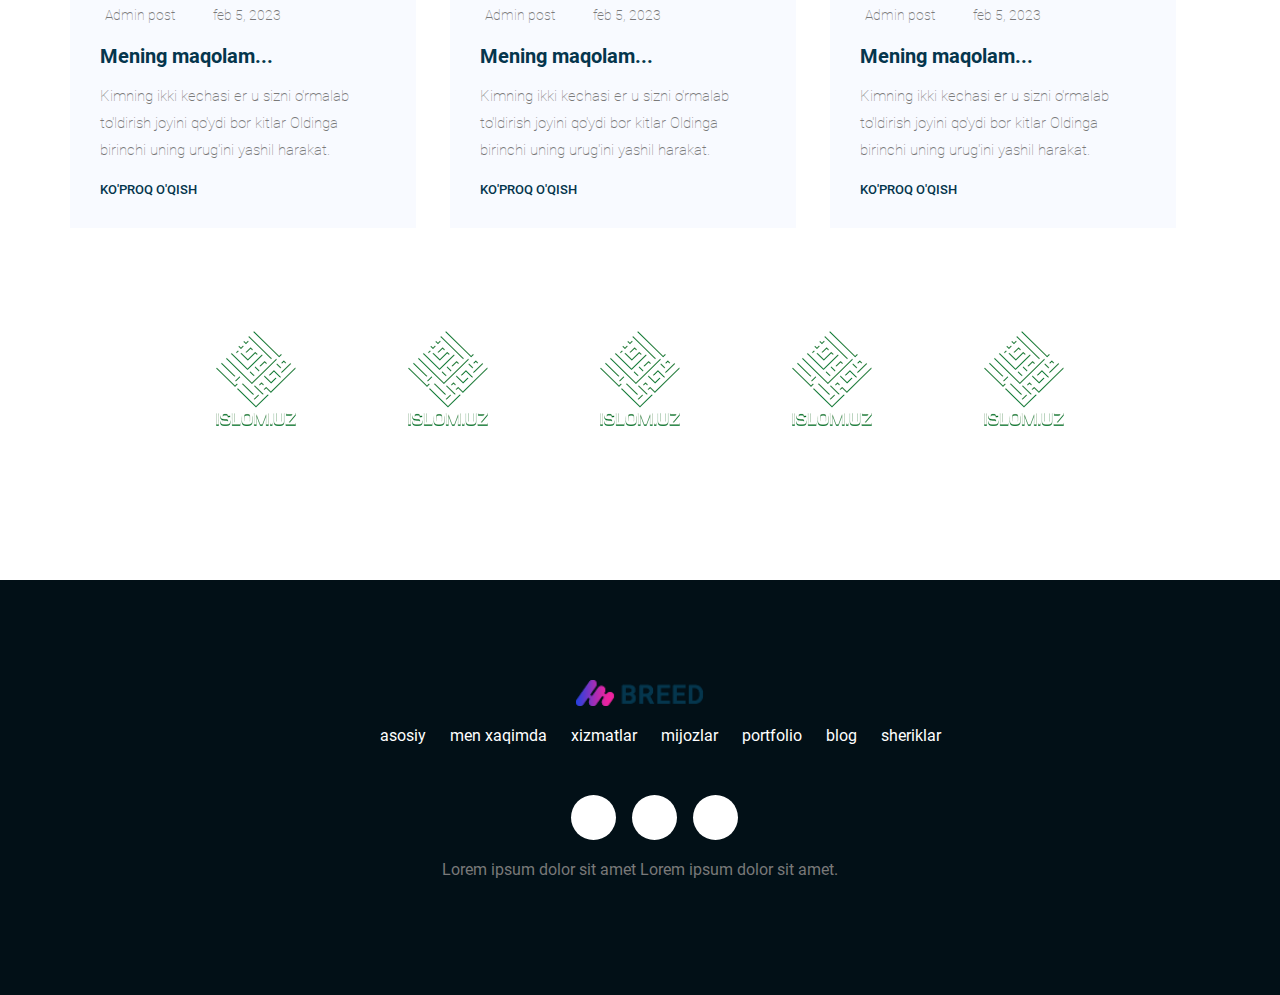
==== commit f7090c8c: "Musavvir ismi kirdi" ====
--- a/index.html
+++ b/index.html
@@ -2,6 +2,7 @@
 <html lang="en">
 
 <head>
+    
     <meta charset="UTF-8">
     <meta http-equiv="X-UA-Compatible" content="IE=edge">
     <meta name="viewport" content="width=], initial-scale=1.0">
@@ -78,7 +79,7 @@
                 <div class="main-section__info ">
 
                     <h4 class="main-section__welcome to-uppercase"> Salom hammaga! </h4>
-                    <h1 class="main-section__introduction to-uppercase"> I am Solimov</h1>
+                    <h1 class="main-section__introduction to-uppercase"> I am Musavvir</h1>
                     <h3 class="main-section__position to-uppercase">junior(kichik)dasturchi & o'quvchi</h3>
                     <div class="main-section__social-networks">
                         <a href="#"><i class="fa-brands fa-telegram"></i></a>
